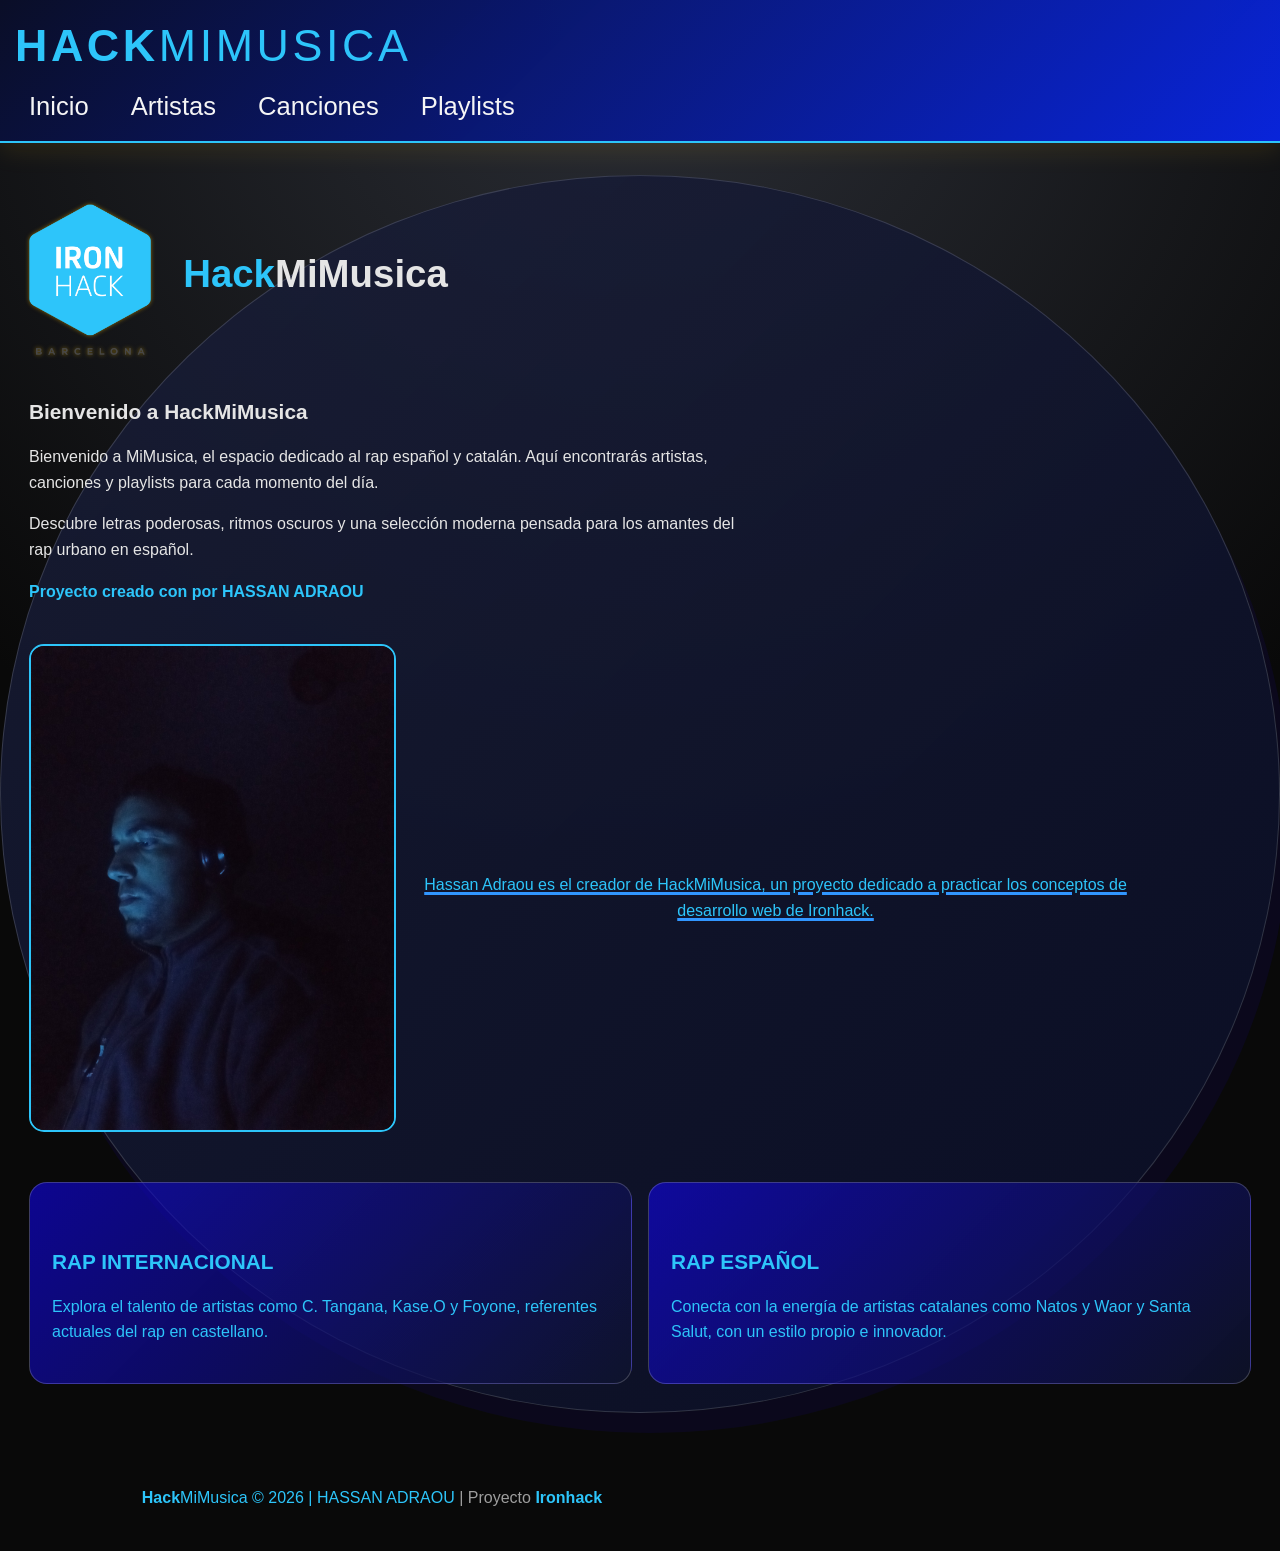
==== index.html @ facbdfb4 "Merge branch 'main' of https://github.com/Adraouha/hackMiMusica" ====
<!DOCTYPE html>
<html lang="es">
<head>
    <meta charset="UTF-8">
    <meta name="viewport" content="width=device-width, initial-scale=1.0">
    <title>MiMusica - Proyecto Ironhack 2026</title>
    <link rel="stylesheet" href="style.css">
</head>
<body>
    <header class="navbar">
        <div class="container nav-brand"><strong>Hack</strong>MiMusica</div>
        <nav>
            <a href="index.html">Inicio</a>
            <a href="artistas.html">Artistas</a>
            <a href="canciones.html">Canciones</a>
            <a href="playlists.html">Playlists</a>
        </nav>
    </header>

    <main class="container content-card">
        <section>
              <div class="logo-mimusica">
                <img src="ironhack_logo.png"  alt="Logo MiMusica" class="logo">
                <h1 class="banner-logo"><strong>Hack</strong>MiMusica</h1>
            </div>
            <h2>Bienvenido a HackMiMusica</h2>
            <p>Bienvenido a MiMusica, el espacio dedicado al rap español y catalán. Aquí encontrarás artistas, canciones y playlists para cada momento del día.</p>
            <p>Descubre letras poderosas, ritmos oscuros y una selección moderna pensada para los amantes del rap urbano en español.</p>
            <p><strong>Proyecto creado con <span class="ironhack-highlight">por HASSAN ADRAOU</span></strong></p>
        </section>

        <section class="banner-section">
            <img src="banner-hassan.jpg" alt="Hassan Adraou posing confidently in a modern studio setting with musical equipment in the background, conveying enthusiasm for rap music and web development projects" class="banner-img">
            <div><p>Hassan Adraou es el creador de HackMiMusica, un proyecto dedicado a practicar los conceptos de desarrollo web de Ironhack.</p></div>
        </section>

        <section class="info-grid">
           <a href="./canciones.html#rap-internacional">
            <article class="card">
                <h2 class="resaltar">RAP INTERNACIONAL</h2>
                <p>Explora el talento de artistas como C. Tangana, Kase.O y Foyone, referentes actuales del rap en castellano.</p>
            </article>
           </a>
           <a href="./cantantes/canciones.html#rap-español">
            <article class="card">
                <h2 class="resaltar">RAP ESPAÑOL</h2>
                <p>Conecta con la energía de artistas catalanes como Natos y Waor y Santa Salut, con un estilo propio e innovador.</p>
            </article>
        </section>
    </main>

    <footer class="footer">
        <p><strong>Hack</strong>MiMusica &copy; 2026 | <a href="https://github.com/Adraouha" target="_blank" rel="noopener noreferrer">HASSAN ADRAOU</a> | Proyecto <strong class="ironhack-highlight">Ironhack</strong></p>
    </footer>
</body>
</html>
---- style.css ----
/* Estilos globales - MiMusica Ironhack Edition */
:root {
    color-scheme: light dark;
    color: #f5f5f5;
    background-color: #0a0e27;
    font-family: 'inter', 'Segoe UI', Tahoma, Geneva, Verdana, sans-serif;
    --ironhack-blue-light: #2dc5fa;
    --ironhack-blue: #3196ff;
    --ironhack-dark: #0a0e27;
    --ironhack-gray: #1a1f3a;
}

* {
    box-sizing: border-box;
}

body {
    margin: 0;
    background: radial-gradient(circle at top, rgba(45, 48, 55, 0.95), #090909 55%);
    color: #e5e5e5;
    line-height: 1.6;
}

a {
    color: var(--ironhack-blue-light);
    text-decoration: none;
    transition: color 0.2s ease;
}

a:hover {
    color: var(--ironhack-orange);
}

.container {
    /* width: min(1100px, calc(100% - 32px)); */
    margin: 0 auto;
}

.navbar {
    display: flexbox;
    justify-content:space-between;
    align-items:flex-end;
    gap: 10px;
    padding: 10px 15px;
    background: linear-gradient(135deg, var(--ironhack-dark) 0%, rgba(8, 37, 228, 0.95) 100%);
    border-bottom: 2px solid var(--ironhack-blue-light);
    position: sticky;
    top: 0;
    z-index: 8;
    box-shadow: 0 8px 24px rgba(255, 196, 0, 0.1);
}

.nav-brand {
    font-size: 2.8rem;
    font-weight: 500;
    letter-spacing: 0.08em;
    text-transform: uppercase;
    background: linear-gradient(135deg, var(--ironhack-blue-light) 25%, var(--ironhack-blue) 100%);
    -webkit-background-clip: text;
    -webkit-text-fill-color: transparent;
    background-clip: text;
}

nav {
    display: flex;
    flex-wrap: wrap;
    align-items:first baseline;
    gap: 14px;
    font: 1lh sans-serif;
}

nav a {
    padding: 10px 14px;
    border-radius: 999px;
    transition: transform 0.2s ease, background-color 0.2s ease, color 0.2s ease;
    color: #f5f5f5;
}

nav a:hover {
    background-color: rgba(88, 89, 163, 0.2);
    color: var(--ironhack-blue-light);
    transform: translateY(-2px);
}

strong {
    color: var(--ironhack-blue-light);
}

.logo-mimusica {
    display: flex;
    flex-direction: row;
    align-items: center;
    gap: 24px;
}
.logo {
    width: 10%;
    height: 10%;
    margin-right: 8px;
    filter: drop-shadow(0 0 2px rgba(255, 196, 0, 0.5));
}
.content-card {
    margin: 32px 0;
    padding: 28px;
    background: linear-gradient(135deg, rgba(26, 31, 58, 0.8) 0%, rgba(10, 14, 39, 0.9) 100%);
    border: 1px solid rgba(255, 255, 255, 0.15);
    border-radius: 100%;
    box-shadow:   10px 20px rgba(47, 0, 255, 0.08);
}


h1, h2, h3 {
    margin-top: 0;
}

h1 {
    font-size: clamp(2rem, 3vw, 3rem);
    margin-bottom: 12px;
    font-family: 'Segoe UI', Tahoma, Geneva, Verdana, sans-serif;
    color: #e5e5e5;
}

h2 {
    font-size: 1.3rem;
    margin-bottom: 8px;
    margin-top: 40px;
}

p {
    max-width: 80ch;
}

small {
    color: var(--ironhack-blue-light);
    opacity: 0.8;
}

.banner-img {
    width: 30%;
    border-radius: 15px;
    border: 2px solid var(--ironhack-blue-light);
    margin-bottom: 20px;
    lighting-color: #2dc5fa;
}

.banner-section {
    display: flex;
        flex-wrap: nowrap;
        align-items: center;
        gap: 24px;
        margin-top: 40px;
        font-family: 'Segoe UI', Tahoma, Geneva, Verdana, sans-serif;
        color: #2dc5fa;
        text-decoration:3px underline #3196ff;
        text-align: center;
      }



.info-grid, .cards-grid {
    display: grid;
    gap: 16px;
    margin-top: 30px;
}

.info-grid {
    grid-template-columns: repeat(auto-fit, minmax(240px, 1fr));
}

.cards-grid {
    grid-template-columns: repeat(auto-fit, minmax(220px, 1fr));
}

.card, .artist-card, .playlist-card {
    background: linear-gradient(135deg, rgba(16, 4, 235, 0.6) 0%, rgba(15, 20, 45, 0.8) 100%);
    border: 1.5px solid rgba(251, 251, 251, 0.2);
    border-radius: 18px;
    padding: 22px;
    transition: transform 0.25s ease, border-color 0.25s ease, box-shadow 0.25s ease, background 0.25s ease;
}

.card:hover, .artist-card:hover, .playlist-card:hover, .foto-artista:hover {
    transform: translateY(-6px);
    border-color: hsl(53, 94%, 50%);
    background: linear-gradient(135deg, rgba(0, 8, 255, 0.08) 25%, rgba(34, 26, 255, 0.08) 100%);
    box-shadow: 0 26px 70px rgba(30, 10, 255, 10);
    color:hsl(53, 94%, 50%);
}

.link-list {
    list-style: none;
    margin: 0;
    padding: 0;
    display: grid;
    gap: 14px;
}

.link-list li {
    background: rgba(26, 31, 58, 0.4);
    border: 1px solid rgba(255, 196, 0, 0.15);
    border-radius: 16px;
    padding: 16px 18px;
    transition: background 0.2s ease, border-color 0.2s ease;
}

.link-list li:hover {
    background: rgba(255, 196, 0, 0.05);
    border-color: var(--ironhack-blue-light);
}

.link-list li a {
    color: var(--ironhack-blue-light);
    font-weight: 600;
}

.footer {
    text-align: center;
    padding: 24px 16px;
    color: #9e9e9e;
}

.ironhack-highlight {
    color: var(--ironhack-blue-light);
}

.canciones-section {
    display: flex;
    flex-direction: row;
    align-items: center;
    gap: 24px;
}
.rap-español, .rap-internacional {
    width: 100%;
    max-width: 800px;
    background: linear-gradient(135deg, rgba(26, 31, 58, 0.4) 0%, rgba(10, 14, 39, 0.6) 100%);
    border: 1px solid rgba(255, 255, 255, 0.15);
    border-radius: 18px;
    padding: 24px;
    gap: 16px;
    margin-bottom: 10px;
}

.rap-title {
    color: #fefbfb;
    text-shadow: 1px 2px 4px rgba(1, 0, 0, 0.5);
}

@media (max-width: 720px) {
    .navbar {
        flex-direction: column;
        align-items: flex-start;
    }

    nav {
        width: 100%;
    }

    .content-card {
        padding: 20px;
    }
}

.foto-artista {
    width: 200px;
    height: 200px;
    border-radius: 100%;
    border: 5px solid #2dc5fa;
    transition: transform 0.25s ease, border-color 0.25s ease, box-shadow 0.25s ease;
}
.artist-name {
    margin-top: 12px;
    color: #07aef6;
    text-shadow: 1px 2px 4px rgba(0, 0, 0, 0.5);

}
.artist-name:hover {
    color: hsl(53, 100%, 60%);
    text-shadow: 2px 4px 8px rgba(49, 150, 255, 0.5);
}
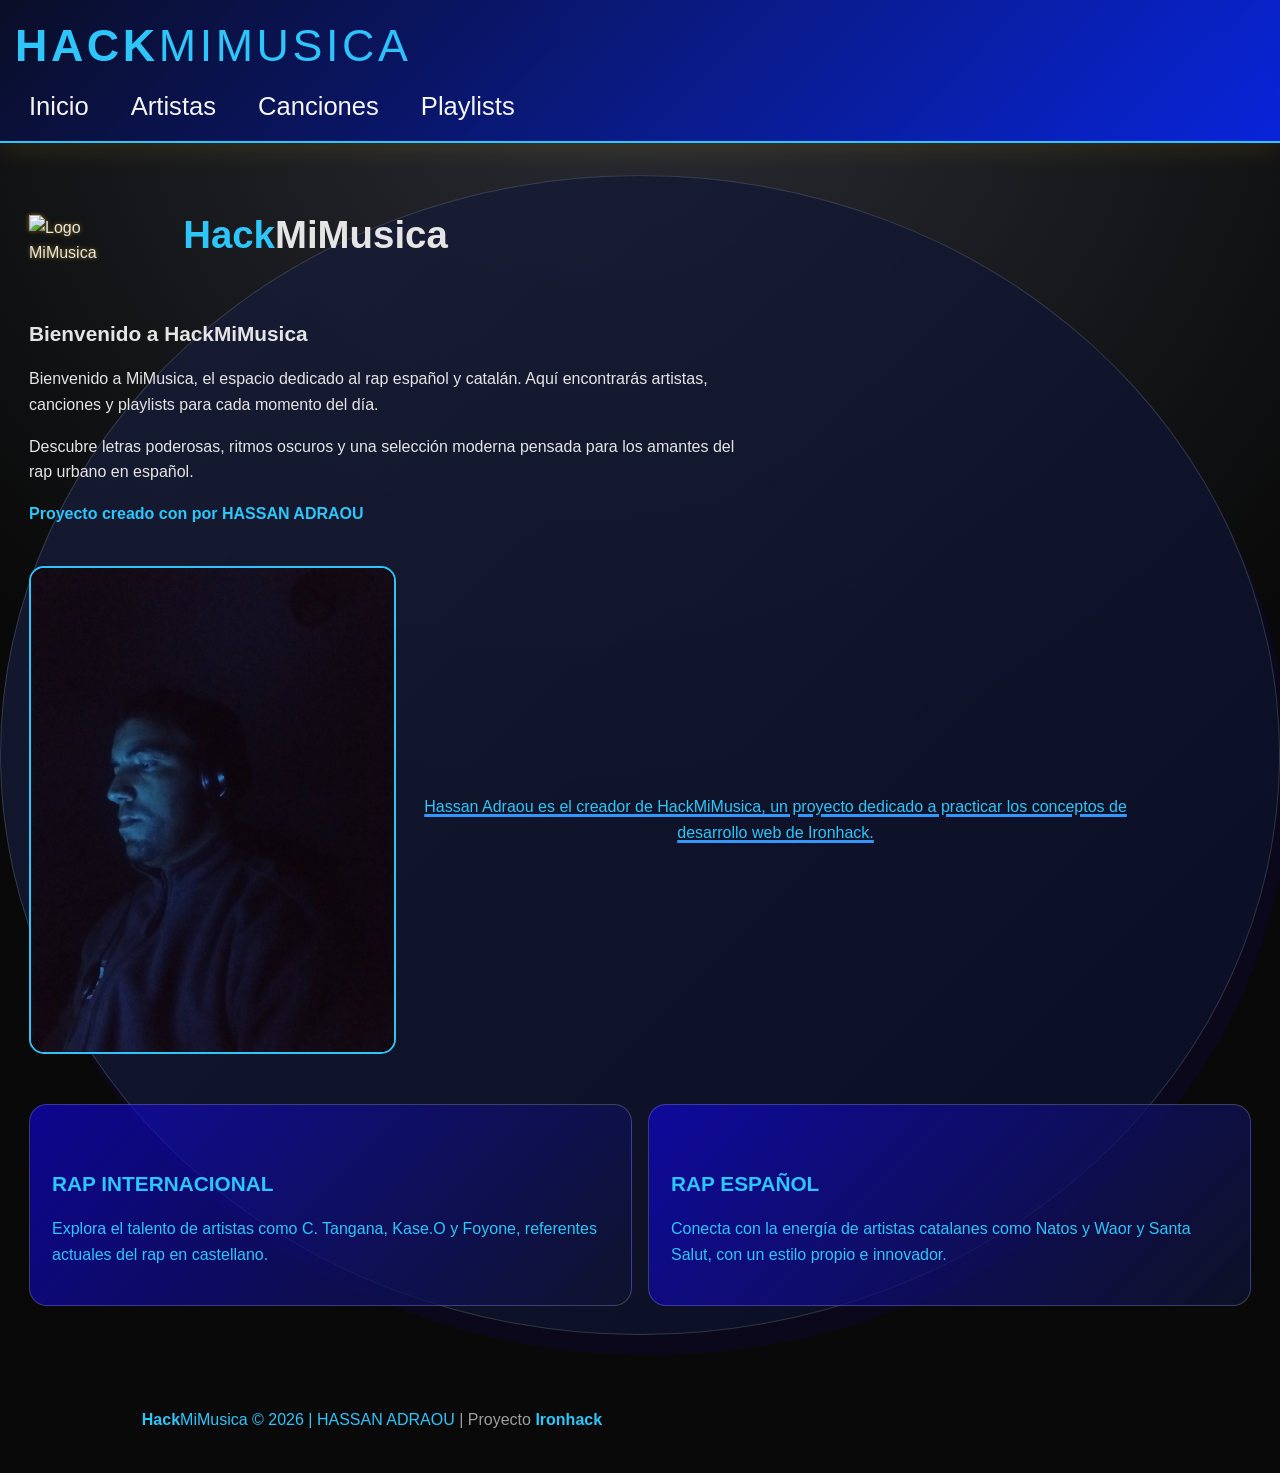
==== commit 7928b1af: "Update index.html ruta del logo apunta sobre la carpeta" ====
--- a/index.html
+++ b/index.html
@@ -20,7 +20,7 @@
     <main class="container content-card">
         <section>
               <div class="logo-mimusica">
-                <img src="ironhack_logo.png"  alt="Logo MiMusica" class="logo">
+                <img src="/img/ironhack_logo.png"  alt="Logo MiMusica" class="logo">
                 <h1 class="banner-logo"><strong>Hack</strong>MiMusica</h1>
             </div>
             <h2>Bienvenido a HackMiMusica</h2>
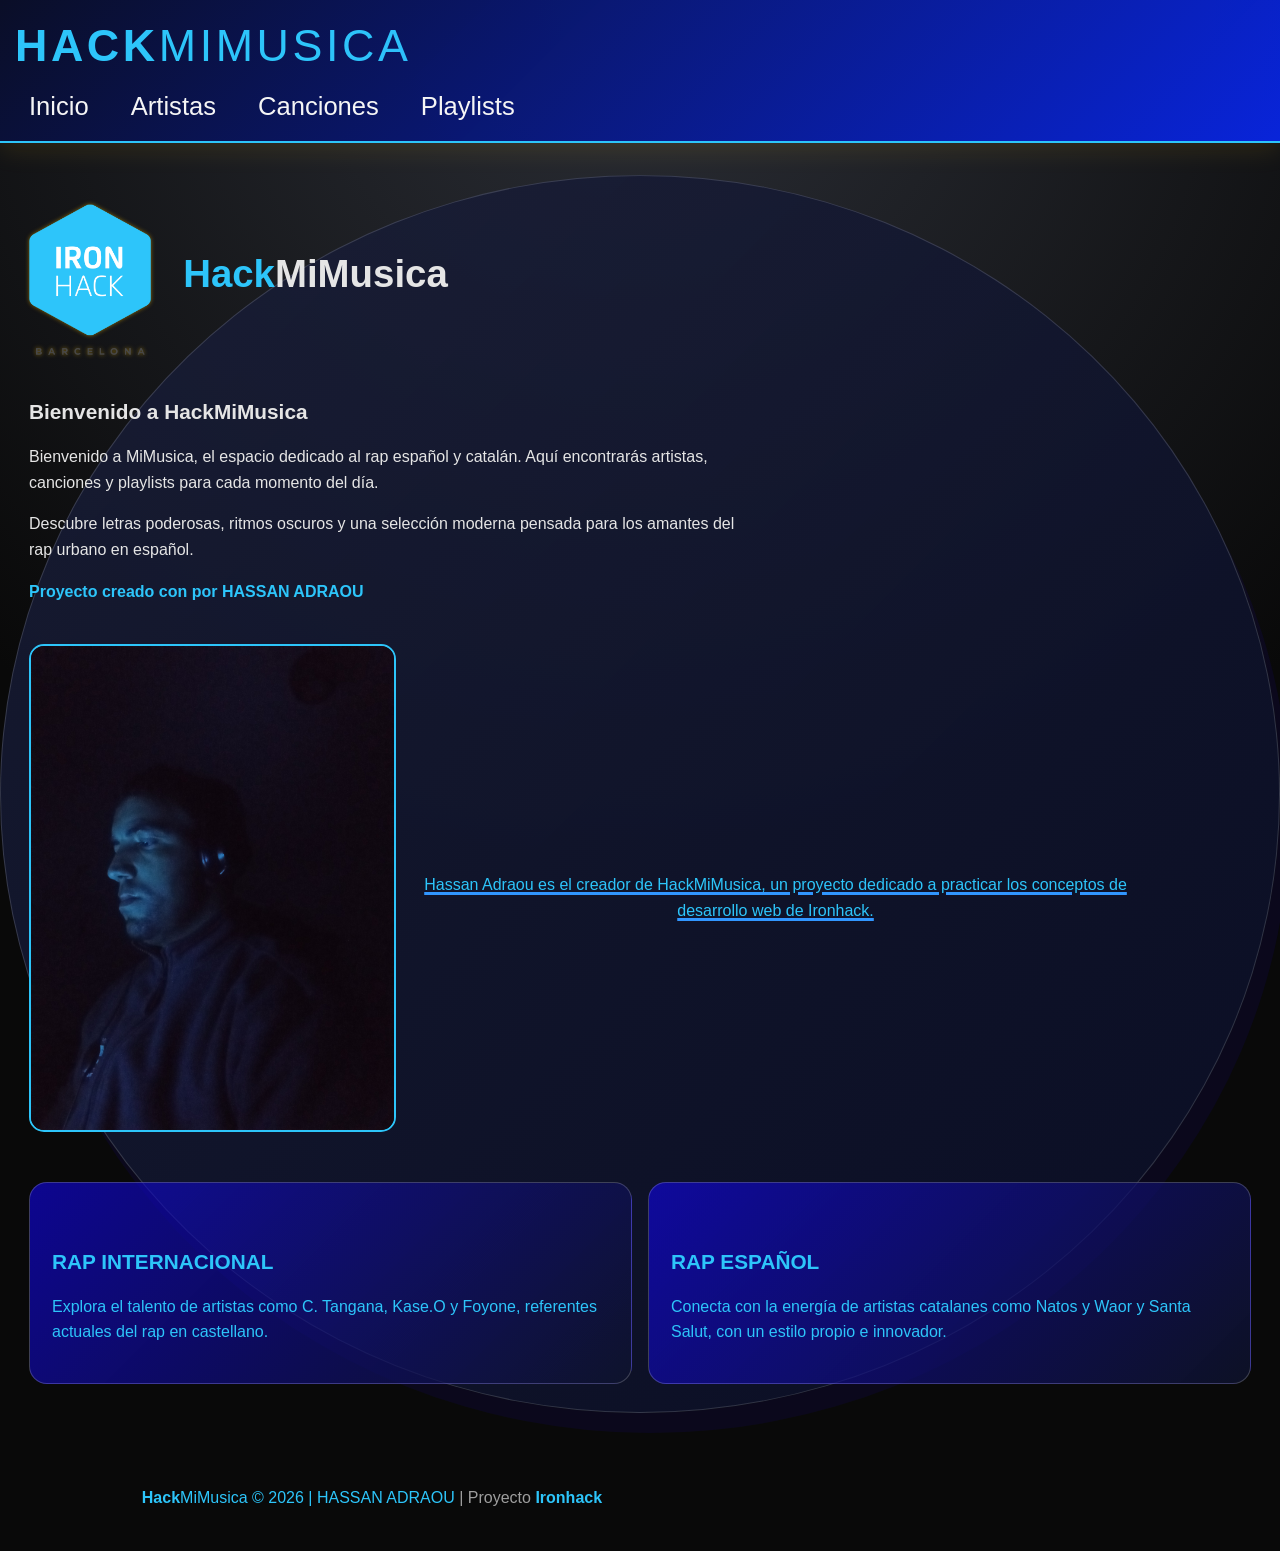
==== commit e2f1c6dc: "Fix image source path for logo in index.html" ====
--- a/index.html
+++ b/index.html
@@ -20,7 +20,7 @@
     <main class="container content-card">
         <section>
               <div class="logo-mimusica">
-                <img src="/img/ironhack_logo.png"  alt="Logo MiMusica" class="logo">
+                <img src="/ironhack_logo.png"  alt="Logo MiMusica" class="logo">
                 <h1 class="banner-logo"><strong>Hack</strong>MiMusica</h1>
             </div>
             <h2>Bienvenido a HackMiMusica</h2>
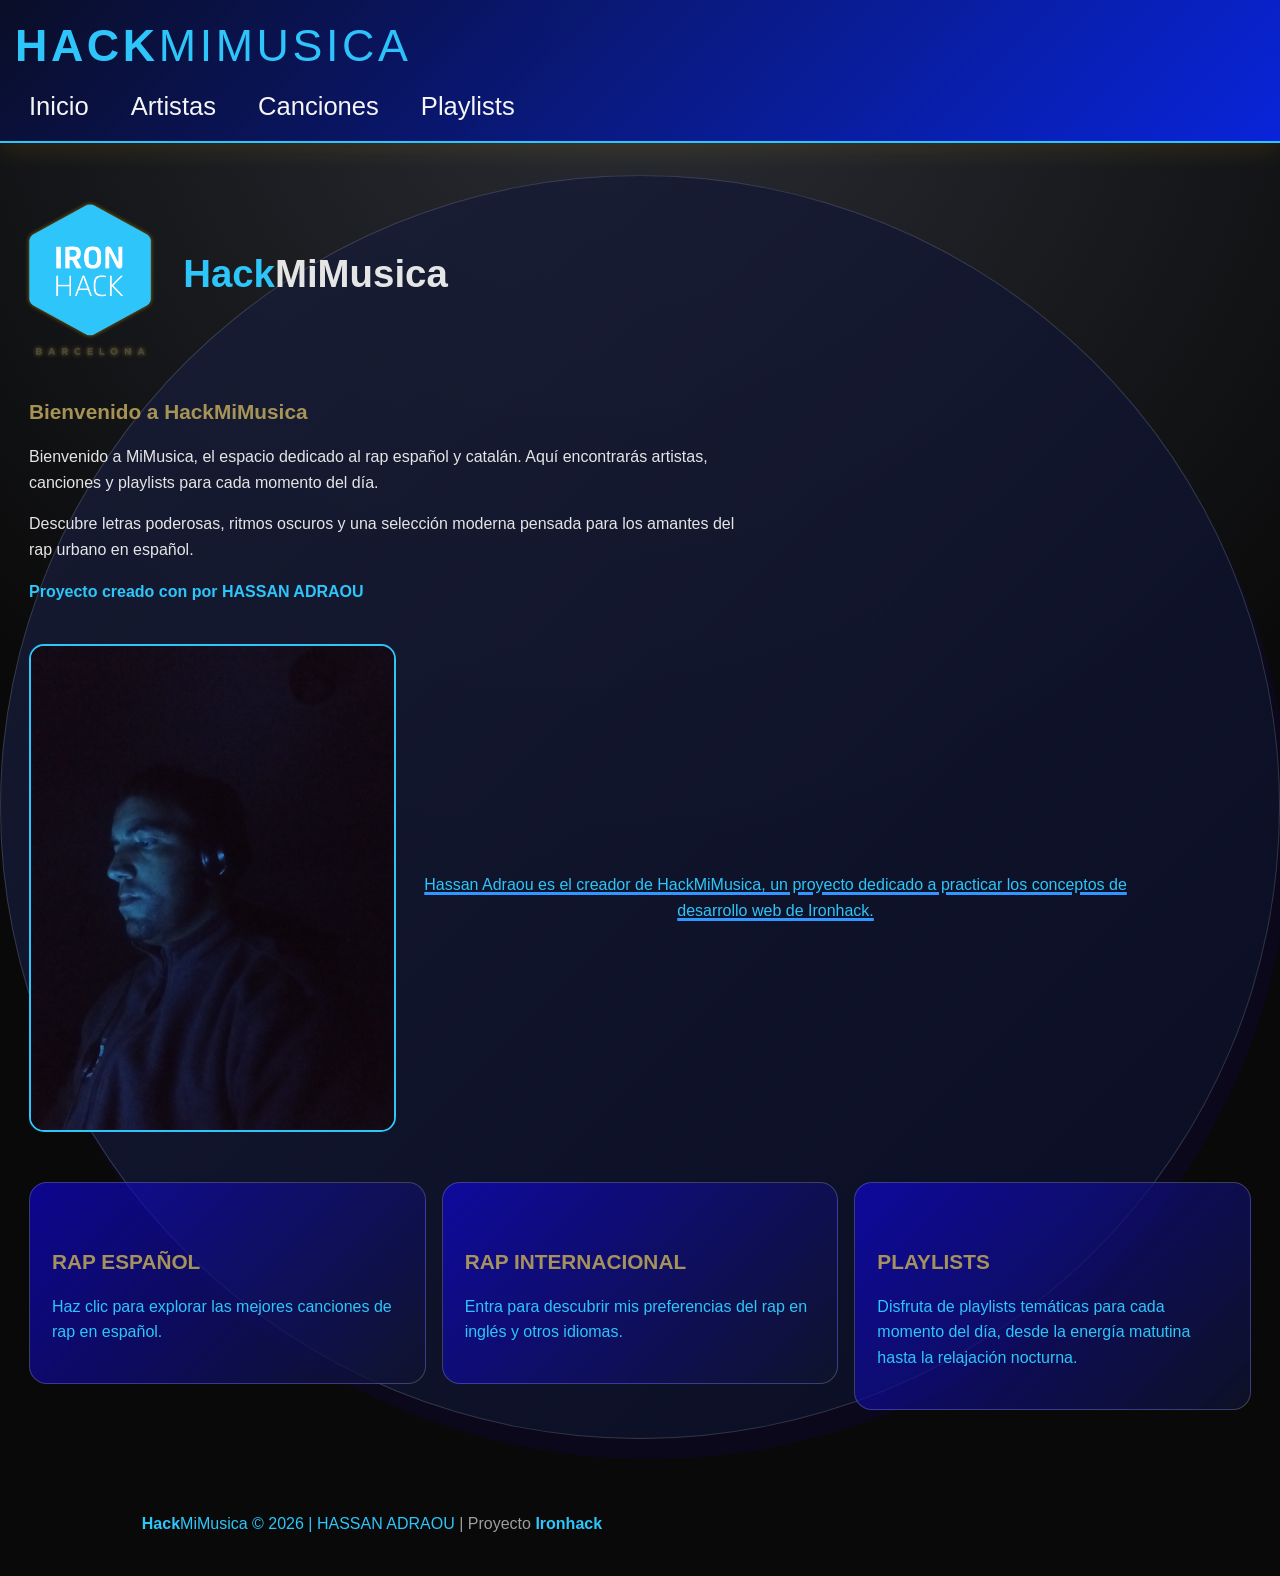
==== commit b1d740c7: "version-21-04-2026" ====
--- a/index.html
+++ b/index.html
@@ -18,11 +18,12 @@
     </header>
 
     <main class="container content-card">
-        <section>
+        
               <div class="logo-mimusica">
-                <img src="/ironhack_logo.png"  alt="Logo MiMusica" class="logo">
+                <img src="ironhack_logo.png"  alt="Logo MiMusica" class="logo">
                 <h1 class="banner-logo"><strong>Hack</strong>MiMusica</h1>
             </div>
+            <section>
             <h2>Bienvenido a HackMiMusica</h2>
             <p>Bienvenido a MiMusica, el espacio dedicado al rap español y catalán. Aquí encontrarás artistas, canciones y playlists para cada momento del día.</p>
             <p>Descubre letras poderosas, ritmos oscuros y una selección moderna pensada para los amantes del rap urbano en español.</p>
@@ -35,17 +36,22 @@
         </section>
 
         <section class="info-grid">
-           <a href="./canciones.html#rap-internacional">
+              <a href="canciones.html#rap-español">
+            <article class="card">
+                <h2 class="resaltar">RAP ESPAÑOL</h2>
+                <p>Haz clic para explorar las mejores canciones de rap en español.</p>
+            </article>
+           <a href="canciones.html#rap-internacional">
             <article class="card">
                 <h2 class="resaltar">RAP INTERNACIONAL</h2>
-                <p>Explora el talento de artistas como C. Tangana, Kase.O y Foyone, referentes actuales del rap en castellano.</p>
+                <p>Entra para descubrir mis preferencias del rap en inglés y otros idiomas.</p>
             </article>
            </a>
-           <a href="./cantantes/canciones.html#rap-español">
+            <a href="playlists.html">
             <article class="card">
-                <h2 class="resaltar">RAP ESPAÑOL</h2>
-                <p>Conecta con la energía de artistas catalanes como Natos y Waor y Santa Salut, con un estilo propio e innovador.</p>
-            </article>
+                <h2 class="resaltar">PLAYLISTS</h2>
+                <p>Disfruta de playlists temáticas para cada momento del día, desde la energía matutina hasta la relajación nocturna.</p>
+            </article>         
         </section>
     </main>
 
--- a/style.css
+++ b/style.css
@@ -123,6 +123,7 @@
     font-size: 1.3rem;
     margin-bottom: 8px;
     margin-top: 40px;
+    color: #b19c59ee;
 }
 
 p {
@@ -211,6 +212,42 @@
     color: var(--ironhack-blue-light);
     font-weight: 600;
 }
+.top-list {
+    list-style:inside url('data:image/svg+xml;utf8,<svg xmlns="http://www.w3.org/2000/svg" width="16" height="16" viewBox="0 0 24 24"><circle cx="12" cy="12" r="6" fill="%232dc5fa"/></svg>') ;
+    margin: 5px 2px;
+    padding: 0;
+    display: grid;
+    gap: 12px;
+}
+
+.top-artist {
+    background: 
+        linear-gradient(rgba(26, 31, 58, 0.4), rgba(26, 31, 58, 0.4)),
+        url("/banner-hassan.jpg");
+    background-size: cover;
+    background-position: center;
+    background-repeat: no-repeat;
+
+    border: 1px solid rgba(255, 196, 0, 0.15);
+    border-radius: 16px;
+    padding: 16px 18px;
+    transition: background 0.2s ease, border-color 0.2s ease;
+}
+
+.top-artist:hover, h2.top-artist:hover {
+    background: 
+        linear-gradient(rgba(54, 58, 26, 0.4), rgba(26, 31, 58, 0.4)),
+        url("/banner-hassan.jpg");
+    background-size: cover;
+    background-position: center;
+    background-repeat: no-repeat;
+
+    border: 1px solid #ffc400ee;
+    border-radius: 16px;
+    padding: 16px 18px;
+    transition: background 0.2s ease, border-color 0.2s ease;
+    color: #ff3c00ee;
+}
 
 .footer {
     text-align: center;
@@ -231,7 +268,9 @@
 .rap-español, .rap-internacional {
     width: 100%;
     max-width: 800px;
-    background: linear-gradient(135deg, rgba(26, 31, 58, 0.4) 0%, rgba(10, 14, 39, 0.6) 100%);
+    background: linear-gradient(135deg, rgba(26, 31, 58, 0.4) 0%, rgba(10, 14, 39, 0.6) 100%), url('data:image/svg+xml;utf8,<svg xmlns="http://www.w3.org/2000/svg" viewBox="0 0 1200 400"><defs><pattern id="pattern" x="0" y="0" width="200" height="200" patternUnits="userSpaceOnUse"><circle cx="50" cy="50" r="40" fill="%232dc5fa" opacity="0.1"/><circle cx="150" cy="150" r="40" fill="%23ffc400" opacity="0.1"/></pattern></defs><rect fill="none" width="1200" height="400"/><rect fill="url(%23pattern)" width="1200" height="400"/></svg>');
+    background-size: cover, 200px 200px;
+    background-position: center, 0 0;
     border: 1px solid rgba(255, 255, 255, 0.15);
     border-radius: 18px;
     padding: 24px;
@@ -276,3 +315,16 @@
     color: hsl(53, 100%, 60%);
     text-shadow: 2px 4px 8px rgba(49, 150, 255, 0.5);
 }
+
+.volver-inicio {
+    margin-top: 40px;
+    text-align: center;
+    font-size: 1.1rem;
+    border: 5px solid var(--ironhack-blue-light);
+    background-color: hsl(52, 94%, 49%);
+    color: #000;
+    padding: 12px 24px;
+    border-radius: 999px;
+    transition: background-color 0.2s ease, color 0.2s ease, border-color 0.2s ease;
+    margin-left: 2%;
+}
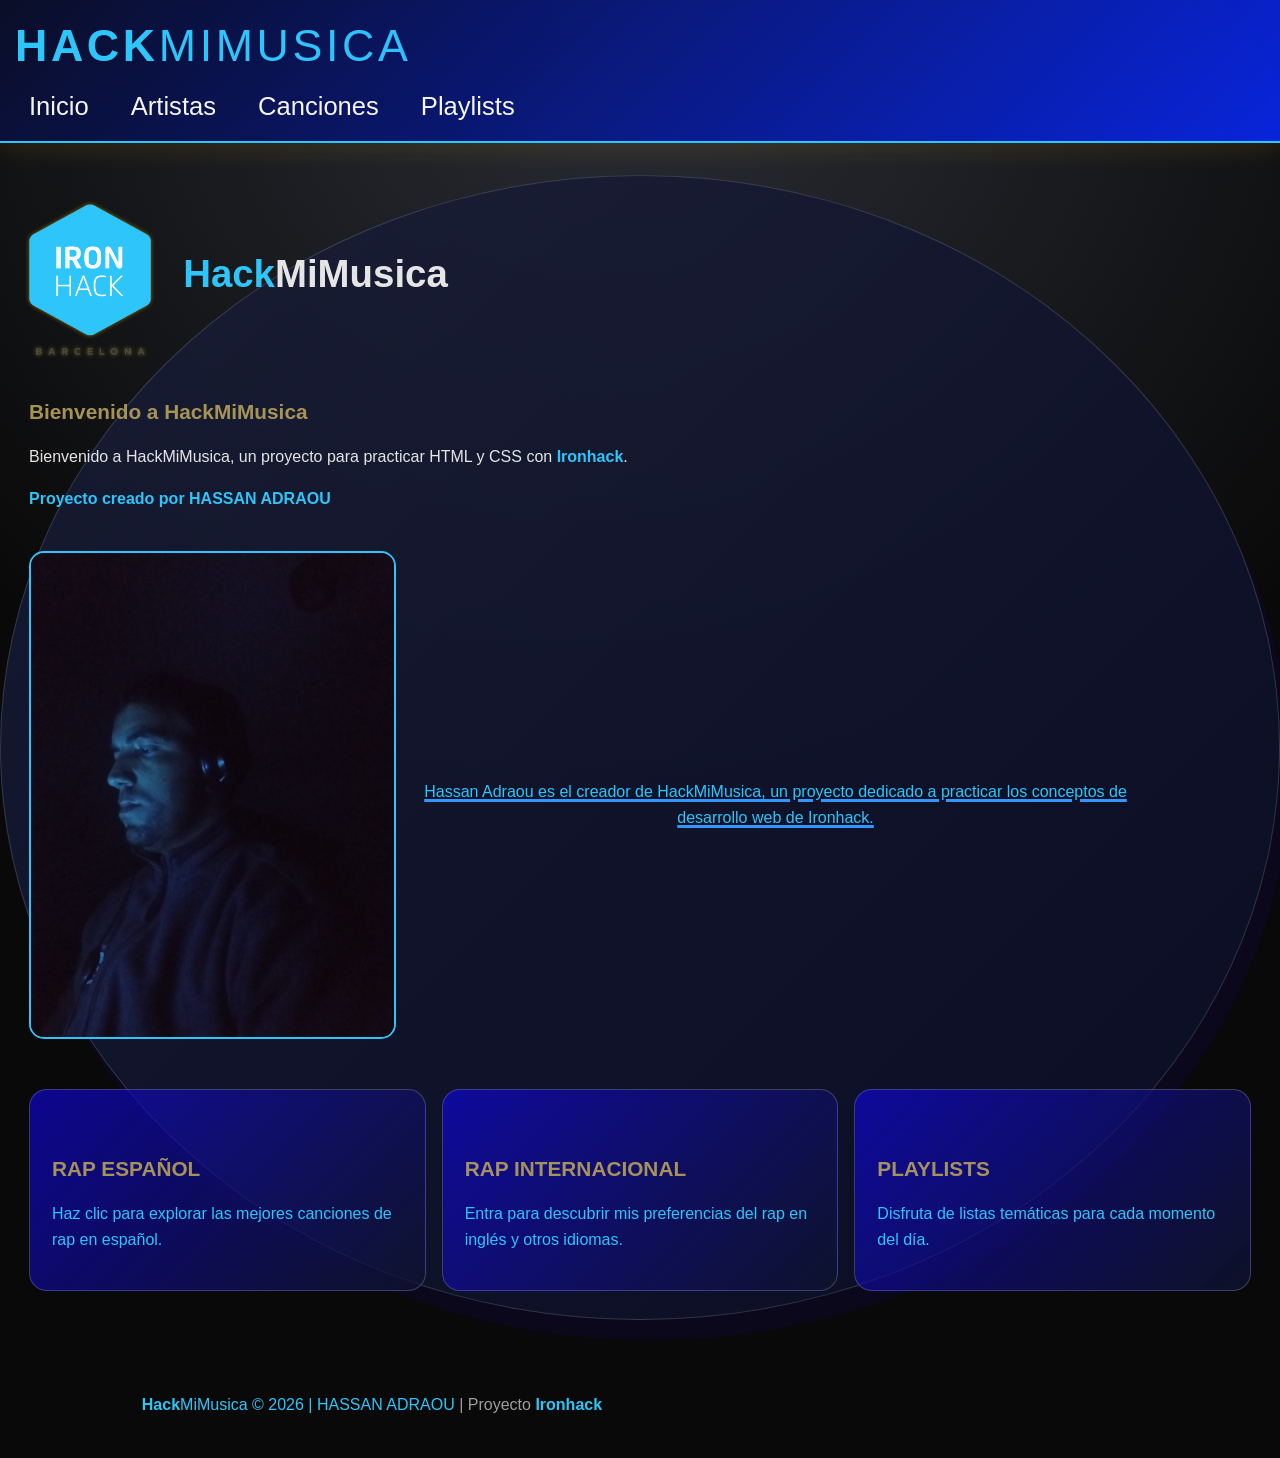
==== commit 93282143: "Version corregida" ====
--- a/index.html
+++ b/index.html
@@ -25,9 +25,8 @@
             </div>
             <section>
             <h2>Bienvenido a HackMiMusica</h2>
-            <p>Bienvenido a MiMusica, el espacio dedicado al rap español y catalán. Aquí encontrarás artistas, canciones y playlists para cada momento del día.</p>
-            <p>Descubre letras poderosas, ritmos oscuros y una selección moderna pensada para los amantes del rap urbano en español.</p>
-            <p><strong>Proyecto creado con <span class="ironhack-highlight">por HASSAN ADRAOU</span></strong></p>
+            <p>Bienvenido a HackMiMusica,  un proyecto para practicar HTML y CSS con <strong>Ironhack</strong>.</p>
+            <p><strong>Proyecto creado <span class="ironhack-highlight">por HASSAN ADRAOU</span></strong></p>
         </section>
 
         <section class="banner-section">
@@ -50,7 +49,7 @@
             <a href="playlists.html">
             <article class="card">
                 <h2 class="resaltar">PLAYLISTS</h2>
-                <p>Disfruta de playlists temáticas para cada momento del día, desde la energía matutina hasta la relajación nocturna.</p>
+                <p>Disfruta de listas temáticas para cada momento del día.</p>
             </article>         
         </section>
     </main>
